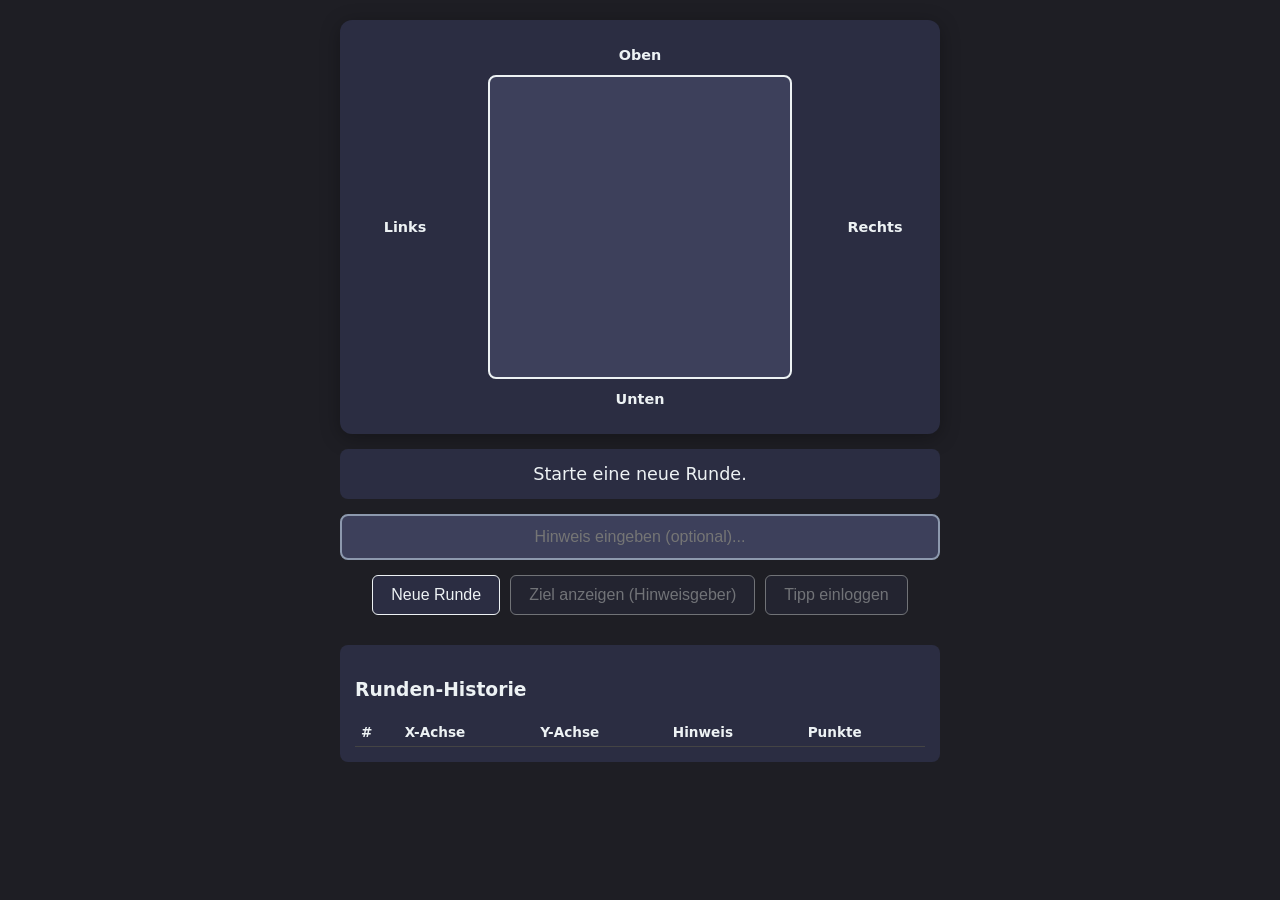
==== index.html @ 6ef22ffe "Init" ====
<!DOCTYPE html>
<html lang="de">
<head>
  <meta charset="UTF-8">
  <meta name="viewport" content="width=device-width, initial-scale=1.0">
  <title>2D Wavelength</title>
  <style>
    :root {
      --bg: #1e1e24;
      --card: #2b2d42;
      --text: #edf2f4;
      --accent: #ef233c;
      --target: #8d99ae;
      --guess: #ffb703;
    }

    body {
      font-family: system-ui, -apple-system, sans-serif;
      background: var(--bg);
      color: var(--text);
      display: flex;
      flex-direction: column;
      align-items: center;
      padding: 20px;
      margin: 0;
    }

    .container {
      max-width: 600px;
      width: 100%;
      display: flex;
      flex-direction: column;
      gap: 15px;
    }

    .grid-wrapper {
      display: grid;
      grid-template-columns: 100px 1fr 100px;
      grid-template-rows: 40px 1fr 40px;
      align-items: center;
      justify-items: center;
      background: var(--card);
      padding: 15px;
      border-radius: 12px;
      box-shadow: 0 4px 20px rgba(0,0,0,0.3);
    }

    .label {
      font-weight: bold;
      text-align: center;
      font-size: 0.9rem;
    }
    .label-top { grid-column: 2; grid-row: 1; }
    .label-bottom { grid-column: 2; grid-row: 3; }
    .label-left { grid-column: 1; grid-row: 2; }
    .label-right { grid-column: 3; grid-row: 2; }

    #grid {
      grid-column: 2;
      grid-row: 2;
      width: 300px;
      height: 300px;
      background: #3d405b;
      border: 2px solid var(--text);
      position: relative;
      cursor: crosshair;
      border-radius: 8px;
    }

    .marker {
      width: 16px;
      height: 16px;
      border-radius: 50%;
      position: absolute;
      transform: translate(-50%, -50%);
      pointer-events: none;
      display: none;
    }

    #target-marker {
      background: var(--accent);
      border: 2px solid white;
      box-shadow: 0 0 10px var(--accent);
      z-index: 2;
    }

    #guess-marker {
      background: var(--guess);
      border: 2px solid black;
      z-index: 3;
    }

    .status-panel {
      background: var(--card);
      padding: 15px;
      border-radius: 8px;
      text-align: center;
      font-size: 1.1rem;
    }

    .hint-container {
      width: 100%;
    }

    #hint-input {
      width: 100%;
      padding: 12px;
      border-radius: 8px;
      border: 2px solid var(--target);
      background: #3d405b;
      color: var(--text);
      font-size: 1rem;
      box-sizing: border-box;
      text-align: center;
    }

    #hint-input:focus {
      outline: none;
      border-color: var(--guess);
    }

    .controls {
      display: flex;
      gap: 10px;
      justify-content: center;
    }

    button {
      background: var(--card);
      color: var(--text);
      border: 1px solid var(--text);
      padding: 10px 18px;
      border-radius: 6px;
      font-size: 1rem;
      cursor: pointer;
      transition: all 0.2s;
    }

    button:hover {
      background: var(--text);
      color: var(--bg);
    }

    button:disabled {
      opacity: 0.4;
      cursor: not-allowed;
    }

    .history {
      margin-top: 15px;
      background: var(--card);
      padding: 15px;
      border-radius: 8px;
    }

    table {
      width: 100%;
      border-collapse: collapse;
      font-size: 0.85rem;
    }

    th, td {
      border-bottom: 1px solid #444;
      padding: 6px;
      text-align: left;
    }
  </style>
</head>
<body>

<div class="container">
  <div class="grid-wrapper">
    <div class="label label-top" id="label-top">Oben</div>
    <div class="label label-left" id="label-left">Links</div>
    <div id="grid">
      <div id="target-marker" class="marker"></div>
      <div id="guess-marker" class="marker"></div>
    </div>
    <div class="label label-right" id="label-right">Rechts</div>
    <div class="label label-bottom" id="label-bottom">Unten</div>
  </div>

  <div class="status-panel" id="status-text">Starte eine neue Runde.</div>

  <div class="hint-container">
    <input type="text" id="hint-input" placeholder="Hinweis eingeben (optional)..." autocomplete="off">
  </div>

  <div class="controls">
    <button id="btn-next" onclick="nextRound()">Neue Runde</button>
    <button id="btn-reveal" onclick="toggleTargetView()" disabled>Ziel anzeigen (Hinweisgeber)</button>
    <button id="btn-submit" onclick="submitGuess()" disabled>Tipp einloggen</button>
  </div>

  <div class="history">
    <h3>Runden-Historie</h3>
    <table>
      <thead>
        <tr>
          <th>#</th>
          <th>X-Achse</th>
          <th>Y-Achse</th>
          <th>Hinweis</th>
          <th>Punkte</th>
        </tr>
      </thead>
      <tbody id="history-body"></tbody>
    </table>
  </div>
</div>

<script src="scales.js"></script>
<script>
  const defaultScales = [
    ["Heiß", "Kalt"],
    ["Langweilig", "Spannend"],
    ["Gefährlich", "Harmlos"],
    ["Rund", "Eckig"]
  ];

  const scalesList = (typeof SCALES_DATA !== 'undefined') ? SCALES_DATA : defaultScales;

  let state = {
    target: { x: 0, y: 0 },
    guess: null,
    phase: 'IDLE',
    roundCount: 0,
    axisX: [],
    axisY: []
  };

  const grid = document.getElementById('grid');
  const targetMarker = document.getElementById('target-marker');
  const guessMarker = document.getElementById('guess-marker');
  const statusText = document.getElementById('status-text');
  const hintInput = document.getElementById('hint-input');

  function getRandomScalePair() {
    const pair = scalesList[Math.floor(Math.random() * scalesList.length)];
    return Math.random() < 0.5 ? [pair[0], pair[1]] : [pair[1], pair[0]];
  }

  function nextRound() {
    state.roundCount++;
    
    let pair1 = getRandomScalePair();
    let pair2 = getRandomScalePair();
    while (pair1[0] === pair2[0] || pair1[0] === pair2[1]) {
      pair2 = getRandomScalePair();
    }

    state.axisX = pair1;
    state.axisY = pair2;

    document.getElementById('label-left').innerText = state.axisX[0];
    document.getElementById('label-right').innerText = state.axisX[1];
    document.getElementById('label-top').innerText = state.axisY[0];
    document.getElementById('label-bottom').innerText = state.axisY[1];

    state.target = {
      x: Math.floor(Math.random() * 80) + 10,
      y: Math.floor(Math.random() * 80) + 10
    };

    state.guess = null;
    state.phase = 'SETUP';

    hintInput.value = '';
    targetMarker.style.display = 'none';
    guessMarker.style.display = 'none';
    
    targetMarker.style.left = state.target.x + '%';
    targetMarker.style.top = state.target.y + '%';

    statusText.innerText = "Runde " + state.roundCount + ": Hinweisgeber klickt auf 'Ziel anzeigen'.";
    
    document.getElementById('btn-reveal').disabled = false;
    document.getElementById('btn-submit').disabled = true;
  }

  function toggleTargetView() {
    if (state.phase === 'SETUP') {
      targetMarker.style.display = 'block';
      statusText.innerText = "Ziel sichtbar! Einprägen, Hinweis geben & verdecken.";
      document.getElementById('btn-reveal').innerText = "Ziel verdecken & weiter";
      state.phase = 'HINT_GIVEN';
    } else if (state.phase === 'HINT_GIVEN') {
      targetMarker.style.display = 'none';
      statusText.innerText = "Klicke ins Feld, um einen Tipp zu setzen.";
      document.getElementById('btn-reveal').innerText = "Ziel anzeigen (Hinweisgeber)";
      document.getElementById('btn-reveal').disabled = true;
      state.phase = 'GUESSING';
    }
  }

  grid.addEventListener('click', (e) => {
    if (state.phase !== 'GUESSING') return;

    const rect = grid.getBoundingClientRect();
    const x = ((e.clientX - rect.left) / rect.width) * 100;
    const y = ((e.clientY - rect.top) / rect.height) * 100;

    state.guess = { x: Math.round(x), y: Math.round(y) };

    guessMarker.style.left = state.guess.x + '%';
    guessMarker.style.top = state.guess.y + '%';
    guessMarker.style.display = 'block';

    document.getElementById('btn-submit').disabled = false;
  });

  function submitGuess() {
    if (!state.guess) return;

    state.phase = 'REVEALED';
    targetMarker.style.display = 'block';

    const dx = state.target.x - state.guess.x;
    const dy = state.target.y - state.guess.y;
    const distance = Math.sqrt(dx * dx + dy * dy);

    let points = 0;
    if (distance <= 6) points = 4;
    else if (distance <= 14) points = 3;
    else if (distance <= 24) points = 2;

    statusText.innerText = `Ergebnis: ${points} Punkte! (Abweichung: ${Math.round(distance)})`;

    document.getElementById('btn-submit').disabled = true;
    document.getElementById('btn-reveal').disabled = true;

    addHistoryEntry(points, hintInput.value.trim());
  }

  function escapeHtml(str) {
    if (!str) return '';
    return str.replace(/&/g, "&amp;").replace(/</g, "&lt;").replace(/>/g, "&gt;").replace(/"/g, "&quot;");
  }

  function addHistoryEntry(points, hintText) {
    const tbody = document.getElementById('history-body');
    const tr = document.createElement('tr');
    tr.innerHTML = `
      <td>${state.roundCount}</td>
      <td>${state.axisX[0]} ↔ ${state.axisX[1]}</td>
      <td>${state.axisY[0]} ↔ ${state.axisY[1]}</td>
      <td>${escapeHtml(hintText) || '<em>-</em>'}</td>
      <td><strong>${points}</strong></td>
    `;
    tbody.insertBefore(tr, tbody.firstChild);
  }
</script>
</body>
</html>
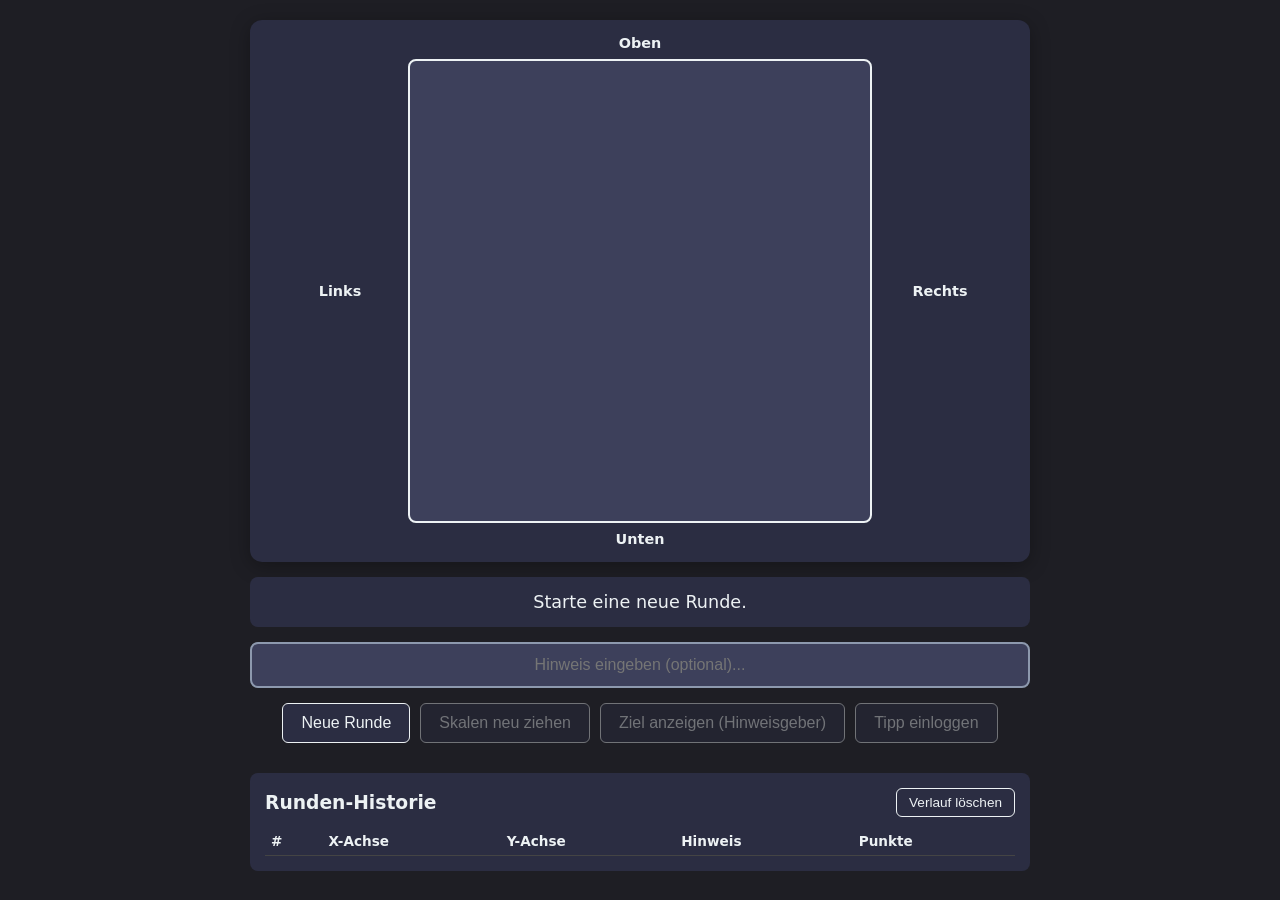
==== commit 57a3c501: "Add score rings, scale redraw, history persistence and responsive grid" ====
--- a/index.html
+++ b/index.html
@@ -12,8 +12,8 @@
       --accent: #ef233c;
       --target: #8d99ae;
       --guess: #ffb703;
-    }
-
+      --grid-size: clamp(220px, 58vmin, 460px);
+    }
     body {
       font-family: system-ui, -apple-system, sans-serif;
       background: var(--bg);
@@ -24,49 +24,48 @@
       padding: 20px;
       margin: 0;
     }
-
     .container {
-      max-width: 600px;
+      max-width: 780px;
       width: 100%;
       display: flex;
       flex-direction: column;
       gap: 15px;
     }
-
     .grid-wrapper {
       display: grid;
-      grid-template-columns: 100px 1fr 100px;
-      grid-template-rows: 40px 1fr 40px;
+      grid-template-columns: minmax(64px, 120px) auto minmax(64px, 120px);
+      grid-template-rows: auto auto auto;
+      gap: 8px;
       align-items: center;
       justify-items: center;
+      justify-content: center;
       background: var(--card);
       padding: 15px;
       border-radius: 12px;
       box-shadow: 0 4px 20px rgba(0,0,0,0.3);
     }
-
     .label {
       font-weight: bold;
       text-align: center;
-      font-size: 0.9rem;
+      font-size: clamp(0.8rem, 1.6vmin, 1.15rem);
+      overflow-wrap: anywhere;
     }
     .label-top { grid-column: 2; grid-row: 1; }
     .label-bottom { grid-column: 2; grid-row: 3; }
     .label-left { grid-column: 1; grid-row: 2; }
     .label-right { grid-column: 3; grid-row: 2; }
-
     #grid {
       grid-column: 2;
       grid-row: 2;
-      width: 300px;
-      height: 300px;
+      width: var(--grid-size);
+      height: var(--grid-size);
       background: #3d405b;
       border: 2px solid var(--text);
       position: relative;
       cursor: crosshair;
       border-radius: 8px;
-    }
-
+      overflow: hidden;
+    }
     .marker {
       width: 16px;
       height: 16px;
@@ -76,20 +75,38 @@
       pointer-events: none;
       display: none;
     }
-
     #target-marker {
       background: var(--accent);
       border: 2px solid white;
       box-shadow: 0 0 10px var(--accent);
       z-index: 2;
     }
-
     #guess-marker {
       background: var(--guess);
       border: 2px solid black;
       z-index: 3;
     }
-
+    #ring-layer {
+      position: absolute;
+      inset: 0;
+      pointer-events: none;
+      z-index: 1;
+    }
+    .ring {
+      position: absolute;
+      border-radius: 50%;
+      transform: translate(-50%, -50%);
+      border: 2px dashed;
+      box-sizing: border-box;
+      animation: ring-in 0.35s ease-out;
+    }
+    @keyframes ring-in {
+      from { opacity: 0; transform: translate(-50%, -50%) scale(0.7); }
+      to   { opacity: 1; transform: translate(-50%, -50%) scale(1); }
+    }
+    @media (prefers-reduced-motion: reduce) {
+      .ring { animation: none; }
+    }
     .status-panel {
       background: var(--card);
       padding: 15px;
@@ -97,11 +114,9 @@
       text-align: center;
       font-size: 1.1rem;
     }
-
     .hint-container {
       width: 100%;
     }
-
     #hint-input {
       width: 100%;
       padding: 12px;
@@ -113,18 +128,21 @@
       box-sizing: border-box;
       text-align: center;
     }
-
     #hint-input:focus {
       outline: none;
       border-color: var(--guess);
     }
-
+    #hint-input:disabled {
+      opacity: 0.6;
+      cursor: not-allowed;
+      border-style: dashed;
+    }
     .controls {
       display: flex;
       gap: 10px;
       justify-content: center;
-    }
-
+      flex-wrap: wrap;
+    }
     button {
       background: var(--card);
       color: var(--text);
@@ -135,65 +153,79 @@
       cursor: pointer;
       transition: all 0.2s;
     }
-
-    button:hover {
+    button:hover:not(:disabled) {
       background: var(--text);
       color: var(--bg);
     }
-
     button:disabled {
       opacity: 0.4;
       cursor: not-allowed;
     }
-
     .history {
       margin-top: 15px;
       background: var(--card);
       padding: 15px;
       border-radius: 8px;
     }
-
+    .history-header {
+      display: flex;
+      align-items: center;
+      justify-content: space-between;
+      gap: 10px;
+      margin-bottom: 10px;
+    }
+    .history-header h3 { margin: 0; }
+    .btn-small {
+      padding: 6px 12px;
+      font-size: 0.85rem;
+    }
     table {
       width: 100%;
       border-collapse: collapse;
       font-size: 0.85rem;
     }
-
     th, td {
       border-bottom: 1px solid #444;
       padding: 6px;
       text-align: left;
     }
+    #storage-note {
+      font-size: 0.8rem;
+      color: var(--target);
+      text-align: center;
+      display: none;
+    }
   </style>
 </head>
 <body>
-
 <div class="container">
   <div class="grid-wrapper">
     <div class="label label-top" id="label-top">Oben</div>
     <div class="label label-left" id="label-left">Links</div>
     <div id="grid">
+      <div id="ring-layer"></div>
       <div id="target-marker" class="marker"></div>
       <div id="guess-marker" class="marker"></div>
     </div>
     <div class="label label-right" id="label-right">Rechts</div>
     <div class="label label-bottom" id="label-bottom">Unten</div>
   </div>
-
   <div class="status-panel" id="status-text">Starte eine neue Runde.</div>
-
   <div class="hint-container">
     <input type="text" id="hint-input" placeholder="Hinweis eingeben (optional)..." autocomplete="off">
   </div>
-
   <div class="controls">
     <button id="btn-next" onclick="nextRound()">Neue Runde</button>
+    <button id="btn-redraw" onclick="redrawScales()" disabled>Skalen neu ziehen</button>
     <button id="btn-reveal" onclick="toggleTargetView()" disabled>Ziel anzeigen (Hinweisgeber)</button>
     <button id="btn-submit" onclick="submitGuess()" disabled>Tipp einloggen</button>
   </div>
-
+  <div id="storage-note">Speichern nicht möglich – die Historie geht beim Neuladen verloren.</div>
   <div class="history">
-    <h3>Runden-Historie</h3>
+    <div class="history-header">
+      <h3>Runden-Historie</h3>
+      <button class="btn-small" onclick="clearHistory()">Verlauf löschen</button>
+    </div>
     <table>
       <thead>
         <tr>
@@ -208,7 +240,6 @@
     </table>
   </div>
 </div>
-
 <script src="scales.js"></script>
 <script>
   const defaultScales = [
@@ -217,8 +248,19 @@
     ["Gefährlich", "Harmlos"],
     ["Rund", "Eckig"]
   ];
-
   const scalesList = (typeof SCALES_DATA !== 'undefined') ? SCALES_DATA : defaultScales;
+
+  // Punkte-Zonen: max = Radius in % der Feldbreite. Von innen nach außen sortiert lassen!
+  const SCORE_BANDS = [
+    { max: 6,  points: 4, fill: 'rgba(46,204,113,0.22)', stroke: '#2ecc71' },
+    { max: 14, points: 3, fill: 'rgba(241,196,15,0.15)', stroke: '#f1c40f' },
+    { max: 20, points: 2, fill: 'rgba(231,76,60,0.10)',  stroke: '#e74c3c' },
+    { max: 28, points: 1, fill: 'rgba(141,153,174,0.08)', stroke: '#8d99ae' }
+  ];
+
+  // So viele zuletzt gespielte Skalen bleiben gesperrt (2 pro Runde).
+  const RECENT_MEMORY = 5;
+  const STORAGE_KEY = 'longlongwave.2d.v1';
 
   let state = {
     target: { x: 0, y: 0 },
@@ -226,111 +268,204 @@
     phase: 'IDLE',
     roundCount: 0,
     axisX: [],
-    axisY: []
+    axisY: [],
+    recentPairs: [],
+    history: []
   };
 
   const grid = document.getElementById('grid');
+  const ringLayer = document.getElementById('ring-layer');
   const targetMarker = document.getElementById('target-marker');
   const guessMarker = document.getElementById('guess-marker');
   const statusText = document.getElementById('status-text');
   const hintInput = document.getElementById('hint-input');
-
-  function getRandomScalePair() {
-    const pair = scalesList[Math.floor(Math.random() * scalesList.length)];
+  const btnRedraw = document.getElementById('btn-redraw');
+  const btnReveal = document.getElementById('btn-reveal');
+  const btnSubmit = document.getElementById('btn-submit');
+
+  /* ---------- Speicherung ---------- */
+
+  function saveState() {
+    try {
+      localStorage.setItem(STORAGE_KEY, JSON.stringify({
+        roundCount: state.roundCount,
+        recentPairs: state.recentPairs,
+        history: state.history
+      }));
+    } catch (e) {
+      document.getElementById('storage-note').style.display = 'block';
+    }
+  }
+
+  function loadState() {
+    try {
+      const raw = localStorage.getItem(STORAGE_KEY);
+      if (!raw) return;
+      const saved = JSON.parse(raw);
+      state.roundCount = saved.roundCount || 0;
+      state.recentPairs = Array.isArray(saved.recentPairs) ? saved.recentPairs : [];
+      state.history = Array.isArray(saved.history) ? saved.history : [];
+      renderHistory();
+      if (state.roundCount > 0) {
+        statusText.innerText = state.roundCount + " Runden gespielt. Weiter mit 'Neue Runde'.";
+      }
+    } catch (e) {
+      document.getElementById('storage-note').style.display = 'block';
+    }
+  }
+
+  function clearHistory() {
+    if (state.history.length && !confirm('Historie und Rundenzähler wirklich zurücksetzen?')) return;
+    state.roundCount = 0;
+    state.recentPairs = [];
+    state.history = [];
+    renderHistory();
+    saveState();
+    statusText.innerText = 'Verlauf gelöscht. Starte eine neue Runde.';
+  }
+
+  /* ---------- Skalen ziehen ---------- */
+
+  function pairKey(pair) {
+    return [...pair].sort().join('|');
+  }
+  function orient(pair) {
     return Math.random() < 0.5 ? [pair[0], pair[1]] : [pair[1], pair[0]];
   }
+  function sharesWord(a, b) {
+    return a.some(word => b.includes(word));
+  }
+  function pickPairs(blockedKeys) {
+    const blocked = new Set(blockedKeys);
+    let pool = scalesList.filter(p => !blocked.has(pairKey(p)));
+    if (pool.length < 2) pool = scalesList.slice(); // Notbremse bei sehr kurzer scales.js
+    const first = pool[Math.floor(Math.random() * pool.length)];
+    let rest = pool.filter(p => pairKey(p) !== pairKey(first) && !sharesWord(p, first));
+    if (!rest.length) rest = pool.filter(p => pairKey(p) !== pairKey(first));
+    const second = rest[Math.floor(Math.random() * rest.length)];
+    return [orient(first), orient(second)];
+  }
+  function applyPairs(pairX, pairY) {
+    state.axisX = pairX;
+    state.axisY = pairY;
+    document.getElementById('label-left').innerText = pairX[0];
+    document.getElementById('label-right').innerText = pairX[1];
+    document.getElementById('label-top').innerText = pairY[0];
+    document.getElementById('label-bottom').innerText = pairY[1];
+  }
+  function redrawScales() {
+    if (state.phase !== 'SETUP') return;
+    // Die gerade verworfenen Skalen zusätzlich sperren, sonst kommen sie sofort wieder.
+    const blocked = [...state.recentPairs, pairKey(state.axisX), pairKey(state.axisY)];
+    const [pairX, pairY] = pickPairs(blocked);
+    applyPairs(pairX, pairY);
+    statusText.innerText = "Neue Skalen. Hinweisgeber klickt auf 'Ziel anzeigen'.";
+  }
+
+  /* ---------- Rundenablauf ---------- */
 
   function nextRound() {
+    // Skalen der abgeschlossenen Runde in die Sperrliste schieben.
+    if (state.axisX.length && state.axisY.length) {
+      state.recentPairs.push(pairKey(state.axisX), pairKey(state.axisY));
+      state.recentPairs = state.recentPairs.slice(-RECENT_MEMORY);
+    }
     state.roundCount++;
-    
-    let pair1 = getRandomScalePair();
-    let pair2 = getRandomScalePair();
-    while (pair1[0] === pair2[0] || pair1[0] === pair2[1]) {
-      pair2 = getRandomScalePair();
-    }
-
-    state.axisX = pair1;
-    state.axisY = pair2;
-
-    document.getElementById('label-left').innerText = state.axisX[0];
-    document.getElementById('label-right').innerText = state.axisX[1];
-    document.getElementById('label-top').innerText = state.axisY[0];
-    document.getElementById('label-bottom').innerText = state.axisY[1];
+
+    const [pairX, pairY] = pickPairs(state.recentPairs);
+    applyPairs(pairX, pairY);
 
     state.target = {
       x: Math.floor(Math.random() * 80) + 10,
       y: Math.floor(Math.random() * 80) + 10
     };
-
     state.guess = null;
     state.phase = 'SETUP';
-
     hintInput.value = '';
+    hintInput.disabled = false;
+    hintInput.placeholder = 'Hinweis eingeben (optional)...';
     targetMarker.style.display = 'none';
     guessMarker.style.display = 'none';
-    
+    ringLayer.innerHTML = '';
+
     targetMarker.style.left = state.target.x + '%';
     targetMarker.style.top = state.target.y + '%';
-
     statusText.innerText = "Runde " + state.roundCount + ": Hinweisgeber klickt auf 'Ziel anzeigen'.";
-    
-    document.getElementById('btn-reveal').disabled = false;
-    document.getElementById('btn-submit').disabled = true;
+
+    btnRedraw.disabled = false;
+    btnReveal.disabled = false;
+    btnReveal.innerText = "Ziel anzeigen (Hinweisgeber)";
+    btnSubmit.disabled = true;
+    saveState();
   }
 
   function toggleTargetView() {
     if (state.phase === 'SETUP') {
       targetMarker.style.display = 'block';
       statusText.innerText = "Ziel sichtbar! Einprägen, Hinweis geben & verdecken.";
-      document.getElementById('btn-reveal').innerText = "Ziel verdecken & weiter";
+      btnReveal.innerText = "Ziel verdecken & weiter";
+      btnRedraw.disabled = true;
       state.phase = 'HINT_GIVEN';
     } else if (state.phase === 'HINT_GIVEN') {
       targetMarker.style.display = 'none';
       statusText.innerText = "Klicke ins Feld, um einen Tipp zu setzen.";
-      document.getElementById('btn-reveal').innerText = "Ziel anzeigen (Hinweisgeber)";
-      document.getElementById('btn-reveal').disabled = true;
+      btnReveal.innerText = "Ziel anzeigen (Hinweisgeber)";
+      btnReveal.disabled = true;
+      hintInput.disabled = true;
+      if (!hintInput.value.trim()) hintInput.placeholder = 'Hinweis wurde mündlich gegeben';
       state.phase = 'GUESSING';
     }
   }
 
   grid.addEventListener('click', (e) => {
     if (state.phase !== 'GUESSING') return;
-
     const rect = grid.getBoundingClientRect();
     const x = ((e.clientX - rect.left) / rect.width) * 100;
     const y = ((e.clientY - rect.top) / rect.height) * 100;
-
     state.guess = { x: Math.round(x), y: Math.round(y) };
-
     guessMarker.style.left = state.guess.x + '%';
     guessMarker.style.top = state.guess.y + '%';
     guessMarker.style.display = 'block';
-
-    document.getElementById('btn-submit').disabled = false;
+    btnSubmit.disabled = false;
   });
+
+  function drawScoreRings(center) {
+    ringLayer.innerHTML = '';
+    // Von groß nach klein anlegen, damit die inneren Ringe oben liegen.
+    [...SCORE_BANDS].sort((a, b) => b.max - a.max).forEach(band => {
+      const ring = document.createElement('div');
+      ring.className = 'ring';
+      ring.style.left = center.x + '%';
+      ring.style.top = center.y + '%';
+      ring.style.width = (band.max * 2) + '%';
+      ring.style.height = (band.max * 2) + '%';
+      ring.style.background = band.fill;
+      ring.style.borderColor = band.stroke;
+      ringLayer.appendChild(ring);
+    });
+  }
 
   function submitGuess() {
     if (!state.guess) return;
-
     state.phase = 'REVEALED';
     targetMarker.style.display = 'block';
-
     const dx = state.target.x - state.guess.x;
     const dy = state.target.y - state.guess.y;
     const distance = Math.sqrt(dx * dx + dy * dy);
 
-    let points = 0;
-    if (distance <= 6) points = 4;
-    else if (distance <= 14) points = 3;
-    else if (distance <= 24) points = 2;
+    const band = SCORE_BANDS.find(b => distance <= b.max);
+    const points = band ? band.points : 0;
+
+    drawScoreRings(state.guess); // state.target einsetzen, falls die Ringe ums Ziel liegen sollen
 
     statusText.innerText = `Ergebnis: ${points} Punkte! (Abweichung: ${Math.round(distance)})`;
-
-    document.getElementById('btn-submit').disabled = true;
-    document.getElementById('btn-reveal').disabled = true;
-
+    btnSubmit.disabled = true;
+    btnReveal.disabled = true;
+    btnRedraw.disabled = true;
     addHistoryEntry(points, hintInput.value.trim());
   }
+
+  /* ---------- Historie ---------- */
 
   function escapeHtml(str) {
     if (!str) return '';
@@ -338,17 +473,34 @@
   }
 
   function addHistoryEntry(points, hintText) {
+    state.history.push({
+      round: state.roundCount,
+      axisX: state.axisX,
+      axisY: state.axisY,
+      hint: hintText,
+      points: points
+    });
+    renderHistory();
+    saveState();
+  }
+
+  function renderHistory() {
     const tbody = document.getElementById('history-body');
-    const tr = document.createElement('tr');
-    tr.innerHTML = `
-      <td>${state.roundCount}</td>
-      <td>${state.axisX[0]} ↔ ${state.axisX[1]}</td>
-      <td>${state.axisY[0]} ↔ ${state.axisY[1]}</td>
-      <td>${escapeHtml(hintText) || '<em>-</em>'}</td>
-      <td><strong>${points}</strong></td>
-    `;
-    tbody.insertBefore(tr, tbody.firstChild);
-  }
+    tbody.innerHTML = '';
+    [...state.history].reverse().forEach(entry => {
+      const tr = document.createElement('tr');
+      tr.innerHTML = `
+        <td>${entry.round}</td>
+        <td>${escapeHtml(entry.axisX[0])} ↔ ${escapeHtml(entry.axisX[1])}</td>
+        <td>${escapeHtml(entry.axisY[0])} ↔ ${escapeHtml(entry.axisY[1])}</td>
+        <td>${escapeHtml(entry.hint) || '<em>-</em>'}</td>
+        <td><strong>${entry.points}</strong></td>
+      `;
+      tbody.appendChild(tr);
+    });
+  }
+
+  loadState();
 </script>
 </body>
 </html>
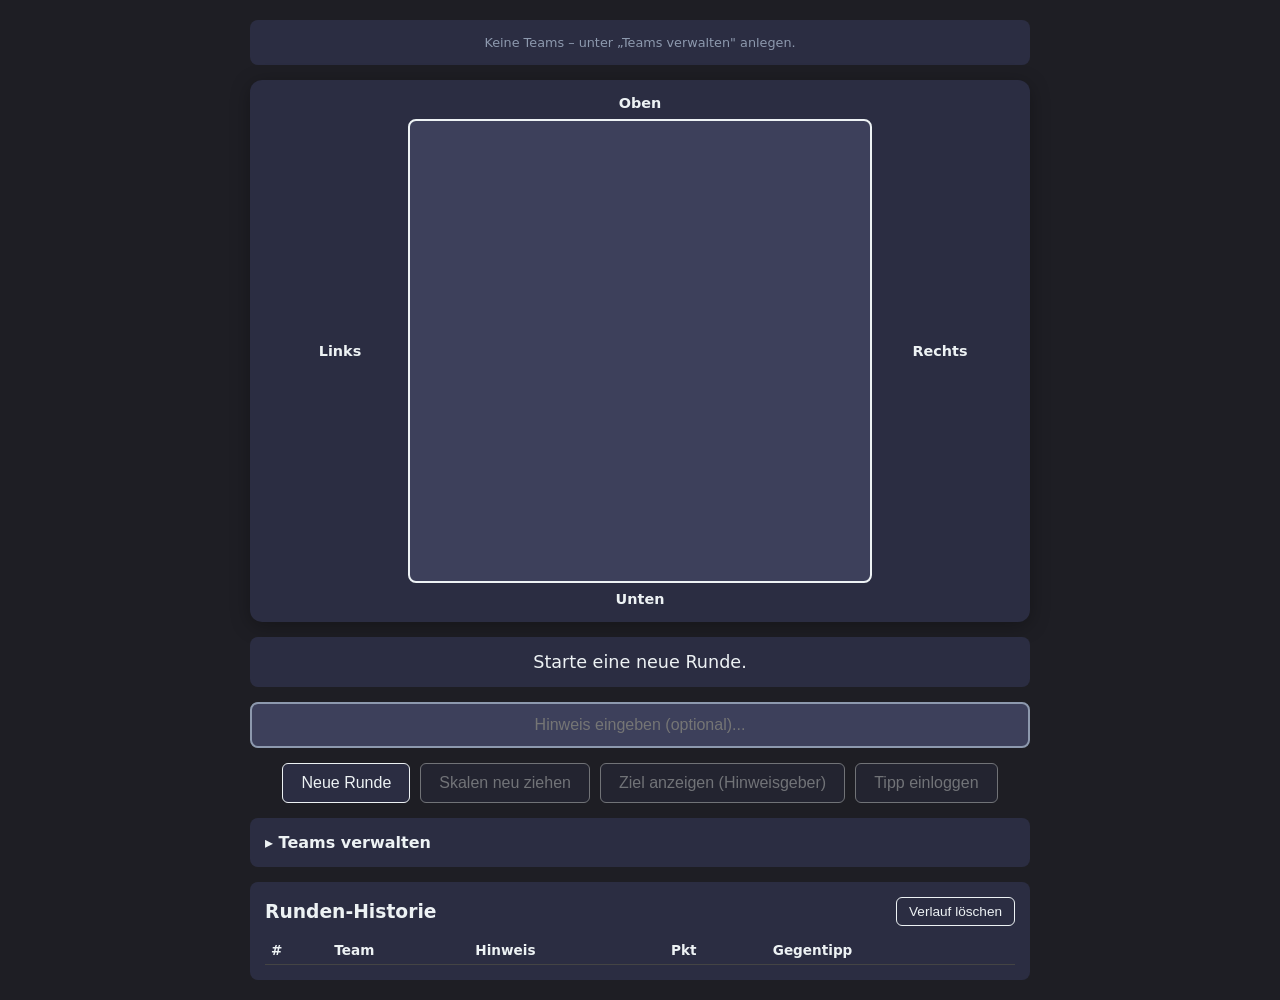
==== commit 5f48532a: "Add dynamic team mode with shuffled rotation and quadrant counter-guess" ====
--- a/index.html
+++ b/index.html
@@ -12,6 +12,8 @@
       --accent: #ef233c;
       --target: #8d99ae;
       --guess: #ffb703;
+      --active: #4cc9f0;
+      --counter: #b5179e;
       --grid-size: clamp(220px, 58vmin, 460px);
     }
     body {
@@ -114,9 +116,13 @@
       text-align: center;
       font-size: 1.1rem;
     }
-    .hint-container {
-      width: 100%;
-    }
+    .role-line {
+      font-size: 0.9rem;
+      color: var(--target);
+      margin-top: 6px;
+      display: none;
+    }
+    .hint-container { width: 100%; }
     #hint-input {
       width: 100%;
       padding: 12px;
@@ -128,15 +134,8 @@
       box-sizing: border-box;
       text-align: center;
     }
-    #hint-input:focus {
-      outline: none;
-      border-color: var(--guess);
-    }
-    #hint-input:disabled {
-      opacity: 0.6;
-      cursor: not-allowed;
-      border-style: dashed;
-    }
+    #hint-input:focus { outline: none; border-color: var(--guess); }
+    #hint-input:disabled { opacity: 0.6; cursor: not-allowed; border-style: dashed; }
     .controls {
       display: flex;
       gap: 10px;
@@ -153,20 +152,114 @@
       cursor: pointer;
       transition: all 0.2s;
     }
-    button:hover:not(:disabled) {
-      background: var(--text);
-      color: var(--bg);
-    }
-    button:disabled {
-      opacity: 0.4;
-      cursor: not-allowed;
-    }
-    .history {
-      margin-top: 15px;
+    button:hover:not(:disabled) { background: var(--text); color: var(--bg); }
+    button:disabled { opacity: 0.4; cursor: not-allowed; }
+    .btn-small { padding: 6px 12px; font-size: 0.85rem; }
+
+    /* --- Teams --- */
+    .panel {
       background: var(--card);
+      border-radius: 8px;
       padding: 15px;
-      border-radius: 8px;
-    }
+    }
+    .scoreboard {
+      display: flex;
+      flex-wrap: wrap;
+      gap: 8px;
+      justify-content: center;
+    }
+    .team-chip {
+      display: flex;
+      align-items: center;
+      gap: 8px;
+      background: #3d405b;
+      border: 2px solid transparent;
+      border-radius: 20px;
+      padding: 6px 14px;
+      font-size: 0.95rem;
+    }
+    .team-chip.is-active { border-color: var(--active); }
+    .team-chip.is-counter { border-color: var(--counter); }
+    .team-chip .score { font-weight: bold; font-size: 1.1rem; }
+    .team-chip .role {
+      font-size: 0.7rem;
+      text-transform: uppercase;
+      letter-spacing: 0.05em;
+      opacity: 0.85;
+    }
+    details.panel summary {
+      cursor: pointer;
+      font-weight: bold;
+      list-style: none;
+    }
+    details.panel summary::-webkit-details-marker { display: none; }
+    details.panel summary::before { content: '▸ '; }
+    details.panel[open] summary::before { content: '▾ '; }
+    .team-row {
+      display: flex;
+      gap: 8px;
+      align-items: center;
+      margin-top: 10px;
+    }
+    .team-row input[type="text"] {
+      flex: 1;
+      min-width: 0;
+      padding: 8px 10px;
+      border-radius: 6px;
+      border: 1px solid var(--target);
+      background: #3d405b;
+      color: var(--text);
+      font-size: 0.95rem;
+    }
+    .team-row .score-box {
+      width: 3.5rem;
+      text-align: center;
+      font-weight: bold;
+    }
+    .team-admin-actions {
+      display: flex;
+      gap: 8px;
+      flex-wrap: wrap;
+      margin-top: 12px;
+    }
+    .hint-text {
+      font-size: 0.8rem;
+      color: var(--target);
+      margin-top: 10px;
+    }
+
+    /* --- Gegentipp --- */
+    #counter-panel { display: none; }
+    #counter-panel h3 { margin: 0 0 4px; }
+    .quadrant-grid {
+      display: grid;
+      grid-template-columns: 1fr 1fr;
+      gap: 8px;
+      margin-top: 12px;
+    }
+    .quadrant-btn {
+      display: flex;
+      flex-direction: column;
+      align-items: center;
+      gap: 2px;
+      padding: 14px 8px;
+      line-height: 1.2;
+    }
+    .quadrant-btn .arrow { font-size: 1.5rem; }
+    .quadrant-btn .words {
+      font-size: 0.75rem;
+      opacity: 0.8;
+      text-align: center;
+      overflow-wrap: anywhere;
+    }
+    .quadrant-btn.selected {
+      background: var(--counter);
+      border-color: var(--counter);
+      color: #fff;
+    }
+    .quadrant-btn.selected .words { opacity: 1; }
+
+    .history { background: var(--card); padding: 15px; border-radius: 8px; }
     .history-header {
       display: flex;
       align-items: center;
@@ -175,20 +268,12 @@
       margin-bottom: 10px;
     }
     .history-header h3 { margin: 0; }
-    .btn-small {
-      padding: 6px 12px;
-      font-size: 0.85rem;
-    }
-    table {
-      width: 100%;
-      border-collapse: collapse;
-      font-size: 0.85rem;
-    }
-    th, td {
-      border-bottom: 1px solid #444;
-      padding: 6px;
-      text-align: left;
-    }
+    .table-scroll { overflow-x: auto; }
+    table { width: 100%; border-collapse: collapse; font-size: 0.85rem; }
+    th, td { border-bottom: 1px solid #444; padding: 6px; text-align: left; vertical-align: top; }
+    td .scales { font-size: 0.75rem; color: var(--target); }
+    .ok { color: #2ecc71; }
+    .miss { color: var(--target); }
     #storage-note {
       font-size: 0.8rem;
       color: var(--target);
@@ -199,6 +284,9 @@
 </head>
 <body>
 <div class="container">
+
+  <div class="panel scoreboard" id="scoreboard"></div>
+
   <div class="grid-wrapper">
     <div class="label label-top" id="label-top">Oben</div>
     <div class="label label-left" id="label-left">Links</div>
@@ -210,36 +298,66 @@
     <div class="label label-right" id="label-right">Rechts</div>
     <div class="label label-bottom" id="label-bottom">Unten</div>
   </div>
-  <div class="status-panel" id="status-text">Starte eine neue Runde.</div>
+
+  <div class="status-panel">
+    <div id="status-text">Starte eine neue Runde.</div>
+    <div class="role-line" id="role-text"></div>
+  </div>
+
   <div class="hint-container">
     <input type="text" id="hint-input" placeholder="Hinweis eingeben (optional)..." autocomplete="off">
   </div>
+
   <div class="controls">
     <button id="btn-next" onclick="nextRound()">Neue Runde</button>
     <button id="btn-redraw" onclick="redrawScales()" disabled>Skalen neu ziehen</button>
     <button id="btn-reveal" onclick="toggleTargetView()" disabled>Ziel anzeigen (Hinweisgeber)</button>
     <button id="btn-submit" onclick="submitGuess()" disabled>Tipp einloggen</button>
   </div>
-  <div id="storage-note">Speichern nicht möglich – die Historie geht beim Neuladen verloren.</div>
+
+  <div class="panel" id="counter-panel">
+    <h3>Gegentipp</h3>
+    <div id="counter-team-line"></div>
+    <div class="quadrant-grid" id="quadrant-grid"></div>
+    <div class="controls" style="margin-top:12px">
+      <button id="btn-evaluate" onclick="evaluateRound()" disabled>Auswerten</button>
+    </div>
+  </div>
+
+  <details class="panel" id="team-panel">
+    <summary>Teams verwalten</summary>
+    <div id="team-list"></div>
+    <div class="team-admin-actions">
+      <button class="btn-small" onclick="addTeam()">+ Team</button>
+      <button class="btn-small" onclick="resetScores()">Punkte zurücksetzen</button>
+    </div>
+    <div class="hint-text" id="team-hint"></div>
+  </details>
+
+  <div id="storage-note">Speichern nicht möglich – Punkte und Historie gehen beim Neuladen verloren.</div>
+
   <div class="history">
     <div class="history-header">
       <h3>Runden-Historie</h3>
       <button class="btn-small" onclick="clearHistory()">Verlauf löschen</button>
     </div>
-    <table>
-      <thead>
-        <tr>
-          <th>#</th>
-          <th>X-Achse</th>
-          <th>Y-Achse</th>
-          <th>Hinweis</th>
-          <th>Punkte</th>
-        </tr>
-      </thead>
-      <tbody id="history-body"></tbody>
-    </table>
+    <div class="table-scroll">
+      <table>
+        <thead>
+          <tr>
+            <th>#</th>
+            <th>Team</th>
+            <th>Hinweis</th>
+            <th>Pkt</th>
+            <th>Gegentipp</th>
+          </tr>
+        </thead>
+        <tbody id="history-body"></tbody>
+      </table>
+    </div>
   </div>
 </div>
+
 <script src="scales.js"></script>
 <script>
   const defaultScales = [
@@ -257,10 +375,18 @@
     { max: 20, points: 2, fill: 'rgba(231,76,60,0.10)',  stroke: '#e74c3c' },
     { max: 28, points: 1, fill: 'rgba(141,153,174,0.08)', stroke: '#8d99ae' }
   ];
+  const COUNTER_POINTS = 1;
 
   // So viele zuletzt gespielte Skalen bleiben gesperrt (2 pro Runde).
   const RECENT_MEMORY = 5;
-  const STORAGE_KEY = 'longlongwave.2d.v1';
+  const STORAGE_KEY = 'longlongwave.2d.v2';
+
+  const QUADRANTS = [
+    { key: 'tl', arrow: '↖' },
+    { key: 'tr', arrow: '↗' },
+    { key: 'bl', arrow: '↙' },
+    { key: 'br', arrow: '↘' }
+  ];
 
   let state = {
     target: { x: 0, y: 0 },
@@ -270,7 +396,14 @@
     axisX: [],
     axisY: [],
     recentPairs: [],
-    history: []
+    history: [],
+    teams: [],
+    order: [],        // Strom aus Team-IDs; Nachfolger = Gegentipper = nächstes aktives Team
+    orderIndex: 0,
+    activeId: null,
+    counterId: null,
+    counterPick: null,
+    nextTeamId: 1
   };
 
   const grid = document.getElementById('grid');
@@ -278,10 +411,13 @@
   const targetMarker = document.getElementById('target-marker');
   const guessMarker = document.getElementById('guess-marker');
   const statusText = document.getElementById('status-text');
+  const roleText = document.getElementById('role-text');
   const hintInput = document.getElementById('hint-input');
   const btnRedraw = document.getElementById('btn-redraw');
   const btnReveal = document.getElementById('btn-reveal');
   const btnSubmit = document.getElementById('btn-submit');
+  const btnEvaluate = document.getElementById('btn-evaluate');
+  const counterPanel = document.getElementById('counter-panel');
 
   /* ---------- Speicherung ---------- */
 
@@ -290,7 +426,11 @@
       localStorage.setItem(STORAGE_KEY, JSON.stringify({
         roundCount: state.roundCount,
         recentPairs: state.recentPairs,
-        history: state.history
+        history: state.history,
+        teams: state.teams,
+        order: state.order,
+        orderIndex: state.orderIndex,
+        nextTeamId: state.nextTeamId
       }));
     } catch (e) {
       document.getElementById('storage-note').style.display = 'block';
@@ -300,41 +440,226 @@
   function loadState() {
     try {
       const raw = localStorage.getItem(STORAGE_KEY);
-      if (!raw) return;
-      const saved = JSON.parse(raw);
-      state.roundCount = saved.roundCount || 0;
-      state.recentPairs = Array.isArray(saved.recentPairs) ? saved.recentPairs : [];
-      state.history = Array.isArray(saved.history) ? saved.history : [];
-      renderHistory();
-      if (state.roundCount > 0) {
-        statusText.innerText = state.roundCount + " Runden gespielt. Weiter mit 'Neue Runde'.";
+      if (raw) {
+        const saved = JSON.parse(raw);
+        state.roundCount = saved.roundCount || 0;
+        state.recentPairs = Array.isArray(saved.recentPairs) ? saved.recentPairs : [];
+        state.history = Array.isArray(saved.history) ? saved.history : [];
+        state.teams = Array.isArray(saved.teams) ? saved.teams : [];
+        state.order = Array.isArray(saved.order) ? saved.order : [];
+        state.orderIndex = saved.orderIndex || 0;
+        state.nextTeamId = saved.nextTeamId || (state.teams.length + 1);
+        if (state.roundCount > 0) {
+          statusText.innerText = state.roundCount + " Runden gespielt. Weiter mit 'Neue Runde'.";
+        }
       }
     } catch (e) {
       document.getElementById('storage-note').style.display = 'block';
     }
+    renderTeams();
+    renderScoreboard();
+    renderHistory();
   }
 
   function clearHistory() {
-    if (state.history.length && !confirm('Historie und Rundenzähler wirklich zurücksetzen?')) return;
+    if (state.history.length && !confirm('Historie, Rundenzähler und Punktestände zurücksetzen?')) return;
     state.roundCount = 0;
     state.recentPairs = [];
     state.history = [];
+    state.order = [];
+    state.orderIndex = 0;
+    state.activeId = null;
+    state.counterId = null;
+    state.teams.forEach(t => t.score = 0);
+    renderHistory();
+    renderScoreboard();
+    renderTeams();
+    saveState();
+    statusText.innerText = 'Verlauf gelöscht. Starte eine neue Runde.';
+    roleText.style.display = 'none';
+  }
+
+  /* ---------- Teams ---------- */
+
+  function addTeam() {
+    state.teams.push({ id: state.nextTeamId++, name: 'Team ' + (state.teams.length + 1), score: 0 });
+    renderTeams();
+    renderScoreboard();
+    saveState();
+  }
+
+  function removeTeam(id) {
+    state.teams = state.teams.filter(t => t.id !== id);
+    // Aus dem kommenden Ablauf entfernen, ohne die laufende Reihenfolge neu zu würfeln.
+    const before = state.order.slice(0, state.orderIndex).filter(x => x !== id);
+    const after = state.order.slice(state.orderIndex).filter(x => x !== id);
+    state.orderIndex = before.length;
+    state.order = before.concat(after);
+    if (state.activeId === id) state.activeId = null;
+    if (state.counterId === id) state.counterId = null;
+    renderTeams();
+    renderScoreboard();
+    saveState();
+  }
+
+  function renameTeam(id, value) {
+    const team = state.teams.find(t => t.id === id);
+    if (!team) return;
+    team.name = value;
+    renderScoreboard();
     renderHistory();
     saveState();
-    statusText.innerText = 'Verlauf gelöscht. Starte eine neue Runde.';
+  }
+
+  function adjustScore(id, delta) {
+    const team = state.teams.find(t => t.id === id);
+    if (!team) return;
+    team.score = Math.max(0, team.score + delta);
+    renderTeams();
+    renderScoreboard();
+    saveState();
+  }
+
+  function resetScores() {
+    state.teams.forEach(t => t.score = 0);
+    renderTeams();
+    renderScoreboard();
+    saveState();
+  }
+
+  function teamName(id) {
+    const team = state.teams.find(t => t.id === id);
+    return team ? team.name : '—';
+  }
+
+  function renderTeams() {
+    const list = document.getElementById('team-list');
+    list.innerHTML = '';
+    state.teams.forEach(team => {
+      const row = document.createElement('div');
+      row.className = 'team-row';
+      const input = document.createElement('input');
+      input.type = 'text';
+      input.value = team.name;
+      input.addEventListener('input', () => renameTeam(team.id, input.value));
+      row.appendChild(input);
+
+      const minus = document.createElement('button');
+      minus.className = 'btn-small';
+      minus.innerText = '−';
+      minus.title = 'Punkt abziehen';
+      minus.onclick = () => adjustScore(team.id, -1);
+      row.appendChild(minus);
+
+      const score = document.createElement('span');
+      score.className = 'score-box';
+      score.innerText = team.score;
+      row.appendChild(score);
+
+      const plus = document.createElement('button');
+      plus.className = 'btn-small';
+      plus.innerText = '+';
+      plus.title = 'Punkt geben';
+      plus.onclick = () => adjustScore(team.id, 1);
+      row.appendChild(plus);
+
+      const del = document.createElement('button');
+      del.className = 'btn-small';
+      del.innerText = '✕';
+      del.title = 'Team entfernen';
+      del.onclick = () => removeTeam(team.id);
+      row.appendChild(del);
+
+      list.appendChild(row);
+    });
+
+    const hint = document.getElementById('team-hint');
+    if (state.teams.length === 0) {
+      hint.innerText = 'Ohne Teams läuft das Spiel wie bisher – nur Punkte pro Runde, keine Rotation.';
+    } else if (state.teams.length === 1) {
+      hint.innerText = 'Ab zwei Teams gibt es Rotation und Gegentipp.';
+    } else {
+      hint.innerText = 'Reihenfolge wird pro Durchgang neu gemischt. Wer den Gegentipp gibt, ist in der nächsten Runde dran.';
+    }
+  }
+
+  function renderScoreboard() {
+    const board = document.getElementById('scoreboard');
+    board.innerHTML = '';
+    if (!state.teams.length) {
+      board.innerHTML = '<span class="hint-text" style="margin:0">Keine Teams – unter „Teams verwalten" anlegen.</span>';
+      return;
+    }
+    state.teams.forEach(team => {
+      const chip = document.createElement('div');
+      chip.className = 'team-chip';
+      let role = '';
+      if (team.id === state.activeId) { chip.classList.add('is-active'); role = 'am Zug'; }
+      else if (team.id === state.counterId) { chip.classList.add('is-counter'); role = 'Gegentipp'; }
+      chip.innerHTML = `<span>${escapeHtml(team.name)}</span>` +
+        (role ? `<span class="role">${role}</span>` : '') +
+        `<span class="score">${team.score}</span>`;
+      board.appendChild(chip);
+    });
+  }
+
+  /* ---------- Reihenfolge ---------- */
+
+  function shuffle(arr) {
+    const a = arr.slice();
+    for (let i = a.length - 1; i > 0; i--) {
+      const j = Math.floor(Math.random() * (i + 1));
+      [a[i], a[j]] = [a[j], a[i]];
+    }
+    return a;
+  }
+
+  // Hängt einen frisch gemischten Durchgang an, in dem jedes Team genau einmal vorkommt.
+  function refillOrder() {
+    const ids = state.teams.map(t => t.id);
+    if (!ids.length) return;
+    const chunk = shuffle(ids);
+    const last = state.order[state.order.length - 1];
+    if (chunk.length > 1 && chunk[0] === last) {
+      const j = 1 + Math.floor(Math.random() * (chunk.length - 1));
+      [chunk[0], chunk[j]] = [chunk[j], chunk[0]];
+    }
+    state.order = state.order.concat(chunk);
+  }
+
+  function ensureOrder() {
+    let guard = 0;
+    while (state.order.length - state.orderIndex < 2 && guard++ < 10) refillOrder();
+    // Vergangenes abschneiden, damit der Strom nicht endlos wächst.
+    if (state.orderIndex > 40) {
+      state.order = state.order.slice(state.orderIndex);
+      state.orderIndex = 0;
+    }
+  }
+
+  function assignRoles() {
+    if (state.teams.length === 0) {
+      state.activeId = null;
+      state.counterId = null;
+      return;
+    }
+    if (state.teams.length === 1) {
+      state.activeId = state.teams[0].id;
+      state.counterId = null;
+      return;
+    }
+    ensureOrder();
+    state.activeId = state.order[state.orderIndex];
+    state.counterId = state.order[state.orderIndex + 1];
+    state.orderIndex++;
   }
 
   /* ---------- Skalen ziehen ---------- */
 
-  function pairKey(pair) {
-    return [...pair].sort().join('|');
-  }
-  function orient(pair) {
-    return Math.random() < 0.5 ? [pair[0], pair[1]] : [pair[1], pair[0]];
-  }
-  function sharesWord(a, b) {
-    return a.some(word => b.includes(word));
-  }
+  function pairKey(pair) { return [...pair].sort().join('|'); }
+  function orient(pair) { return Math.random() < 0.5 ? [pair[0], pair[1]] : [pair[1], pair[0]]; }
+  function sharesWord(a, b) { return a.some(word => b.includes(word)); }
+
   function pickPairs(blockedKeys) {
     const blocked = new Set(blockedKeys);
     let pool = scalesList.filter(p => !blocked.has(pairKey(p)));
@@ -345,6 +670,7 @@
     const second = rest[Math.floor(Math.random() * rest.length)];
     return [orient(first), orient(second)];
   }
+
   function applyPairs(pairX, pairY) {
     state.axisX = pairX;
     state.axisY = pairY;
@@ -353,6 +679,7 @@
     document.getElementById('label-top').innerText = pairY[0];
     document.getElementById('label-bottom').innerText = pairY[1];
   }
+
   function redrawScales() {
     if (state.phase !== 'SETUP') return;
     // Die gerade verworfenen Skalen zusätzlich sperren, sonst kommen sie sofort wieder.
@@ -364,6 +691,13 @@
 
   /* ---------- Rundenablauf ---------- */
 
+  function updateRoleLine() {
+    if (!state.activeId) { roleText.style.display = 'none'; return; }
+    roleText.style.display = 'block';
+    const counterPart = state.counterId ? ` · Gegentipp: ${escapeHtml(teamName(state.counterId))}` : '';
+    roleText.innerHTML = `Am Zug: ${escapeHtml(teamName(state.activeId))}${counterPart}`;
+  }
+
   function nextRound() {
     // Skalen der abgeschlossenen Runde in die Sperrliste schieben.
     if (state.axisX.length && state.axisY.length) {
@@ -371,6 +705,7 @@
       state.recentPairs = state.recentPairs.slice(-RECENT_MEMORY);
     }
     state.roundCount++;
+    assignRoles();
 
     const [pairX, pairY] = pickPairs(state.recentPairs);
     applyPairs(pairX, pairY);
@@ -380,6 +715,7 @@
       y: Math.floor(Math.random() * 80) + 10
     };
     state.guess = null;
+    state.counterPick = null;
     state.phase = 'SETUP';
     hintInput.value = '';
     hintInput.disabled = false;
@@ -387,10 +723,15 @@
     targetMarker.style.display = 'none';
     guessMarker.style.display = 'none';
     ringLayer.innerHTML = '';
+    counterPanel.style.display = 'none';
 
     targetMarker.style.left = state.target.x + '%';
     targetMarker.style.top = state.target.y + '%';
-    statusText.innerText = "Runde " + state.roundCount + ": Hinweisgeber klickt auf 'Ziel anzeigen'.";
+
+    const who = state.activeId ? escapeHtml(teamName(state.activeId)) + ': Hinweisgeber' : 'Hinweisgeber';
+    statusText.innerHTML = `Runde ${state.roundCount} – ${who} klickt auf 'Ziel anzeigen'.`;
+    updateRoleLine();
+    renderScoreboard();
 
     btnRedraw.disabled = false;
     btnReveal.disabled = false;
@@ -429,6 +770,66 @@
     btnSubmit.disabled = false;
   });
 
+  function submitGuess() {
+    if (!state.guess) return;
+    btnSubmit.disabled = true;
+    btnReveal.disabled = true;
+    btnRedraw.disabled = true;
+    if (state.counterId) {
+      startCounterPhase();
+    } else {
+      revealRound();
+    }
+  }
+
+  /* ---------- Gegentipp ---------- */
+
+  function startCounterPhase() {
+    state.phase = 'COUNTER';
+    state.counterPick = null;
+    btnEvaluate.disabled = true;
+    document.getElementById('counter-team-line').innerHTML =
+      `<strong>${escapeHtml(teamName(state.counterId))}</strong>: In welchem Bereich um den gelben Tipp liegt das Ziel?`;
+    renderQuadrantButtons();
+    counterPanel.style.display = 'block';
+    statusText.innerText = 'Tipp steht. Jetzt ist der Gegentipp dran.';
+    counterPanel.scrollIntoView({ behavior: 'smooth', block: 'nearest' });
+  }
+
+  function renderQuadrantButtons() {
+    const wrap = document.getElementById('quadrant-grid');
+    wrap.innerHTML = '';
+    QUADRANTS.forEach(q => {
+      const vertical = q.key[0] === 't' ? state.axisY[0] : state.axisY[1];
+      const horizontal = q.key[1] === 'l' ? state.axisX[0] : state.axisX[1];
+      const btn = document.createElement('button');
+      btn.className = 'quadrant-btn';
+      btn.dataset.key = q.key;
+      btn.innerHTML = `<span class="arrow">${q.arrow}</span>` +
+        `<span class="words">${escapeHtml(vertical)}<br>${escapeHtml(horizontal)}</span>`;
+      btn.onclick = () => selectQuadrant(q.key);
+      wrap.appendChild(btn);
+    });
+  }
+
+  function selectQuadrant(key) {
+    if (state.phase !== 'COUNTER') return;
+    state.counterPick = key;
+    document.querySelectorAll('.quadrant-btn').forEach(b => {
+      b.classList.toggle('selected', b.dataset.key === key);
+    });
+    btnEvaluate.disabled = false;
+  }
+
+  // Liegt das Ziel im gewählten Bereich? Auf einer Achse gleichauf zählt für beide Seiten.
+  function quadrantMatches(key, dx, dy) {
+    const horizOk = key[1] === 'l' ? dx <= 0 : dx >= 0;
+    const vertOk  = key[0] === 't' ? dy <= 0 : dy >= 0;
+    return horizOk && vertOk;
+  }
+
+  /* ---------- Auswertung ---------- */
+
   function drawScoreRings(center) {
     ringLayer.innerHTML = '';
     // Von groß nach klein anlegen, damit die inneren Ringe oben liegen.
@@ -445,40 +846,73 @@
     });
   }
 
-  function submitGuess() {
-    if (!state.guess) return;
+  function evaluateRound() {
+    if (state.phase !== 'COUNTER' || !state.counterPick) return;
+    revealRound();
+  }
+
+  function revealRound() {
     state.phase = 'REVEALED';
     targetMarker.style.display = 'block';
+
     const dx = state.target.x - state.guess.x;
     const dy = state.target.y - state.guess.y;
     const distance = Math.sqrt(dx * dx + dy * dy);
-
     const band = SCORE_BANDS.find(b => distance <= b.max);
     const points = band ? band.points : 0;
 
     drawScoreRings(state.guess); // state.target einsetzen, falls die Ringe ums Ziel liegen sollen
 
-    statusText.innerText = `Ergebnis: ${points} Punkte! (Abweichung: ${Math.round(distance)})`;
+    let counterCorrect = null;
+    if (state.counterId && state.counterPick) {
+      counterCorrect = quadrantMatches(state.counterPick, dx, dy);
+    }
+
+    if (state.activeId) adjustScoreSilent(state.activeId, points);
+    if (counterCorrect) adjustScoreSilent(state.counterId, COUNTER_POINTS);
+
+    let msg = state.activeId
+      ? `${teamName(state.activeId)}: ${points} Punkte (Abweichung: ${Math.round(distance)})`
+      : `Ergebnis: ${points} Punkte! (Abweichung: ${Math.round(distance)})`;
+    if (counterCorrect !== null) {
+      msg += counterCorrect
+        ? ` · ${teamName(state.counterId)}: +${COUNTER_POINTS} für den Gegentipp`
+        : ` · ${teamName(state.counterId)}: Gegentipp daneben`;
+    }
+    statusText.innerText = msg;
+
+    counterPanel.style.display = 'none';
     btnSubmit.disabled = true;
     btnReveal.disabled = true;
     btnRedraw.disabled = true;
-    addHistoryEntry(points, hintInput.value.trim());
+
+    addHistoryEntry(points, hintInput.value.trim(), counterCorrect);
+    renderTeams();
+    renderScoreboard();
+  }
+
+  function adjustScoreSilent(id, delta) {
+    const team = state.teams.find(t => t.id === id);
+    if (team) team.score = Math.max(0, team.score + delta);
   }
 
   /* ---------- Historie ---------- */
 
   function escapeHtml(str) {
-    if (!str) return '';
-    return str.replace(/&/g, "&amp;").replace(/</g, "&lt;").replace(/>/g, "&gt;").replace(/"/g, "&quot;");
-  }
-
-  function addHistoryEntry(points, hintText) {
+    if (str === undefined || str === null || str === '') return '';
+    return String(str).replace(/&/g, "&amp;").replace(/</g, "&lt;").replace(/>/g, "&gt;").replace(/"/g, "&quot;");
+  }
+
+  function addHistoryEntry(points, hintText, counterCorrect) {
     state.history.push({
       round: state.roundCount,
       axisX: state.axisX,
       axisY: state.axisY,
       hint: hintText,
-      points: points
+      points: points,
+      activeId: state.activeId,
+      counterId: state.counterId,
+      counterCorrect: counterCorrect
     });
     renderHistory();
     saveState();
@@ -489,12 +923,20 @@
     tbody.innerHTML = '';
     [...state.history].reverse().forEach(entry => {
       const tr = document.createElement('tr');
+      let counterCell = '<span class="miss">–</span>';
+      if (entry.counterId) {
+        counterCell = entry.counterCorrect
+          ? `<span class="ok">✔ ${escapeHtml(teamName(entry.counterId))} +${COUNTER_POINTS}</span>`
+          : `<span class="miss">✘ ${escapeHtml(teamName(entry.counterId))}</span>`;
+      }
       tr.innerHTML = `
         <td>${entry.round}</td>
-        <td>${escapeHtml(entry.axisX[0])} ↔ ${escapeHtml(entry.axisX[1])}</td>
-        <td>${escapeHtml(entry.axisY[0])} ↔ ${escapeHtml(entry.axisY[1])}</td>
-        <td>${escapeHtml(entry.hint) || '<em>-</em>'}</td>
+        <td>${entry.activeId ? escapeHtml(teamName(entry.activeId)) : '<em>–</em>'}
+          <div class="scales">${escapeHtml(entry.axisX[0])} ↔ ${escapeHtml(entry.axisX[1])}<br>
+          ${escapeHtml(entry.axisY[0])} ↔ ${escapeHtml(entry.axisY[1])}</div></td>
+        <td>${escapeHtml(entry.hint) || '<em>–</em>'}</td>
         <td><strong>${entry.points}</strong></td>
+        <td>${counterCell}</td>
       `;
       tbody.appendChild(tr);
     });
